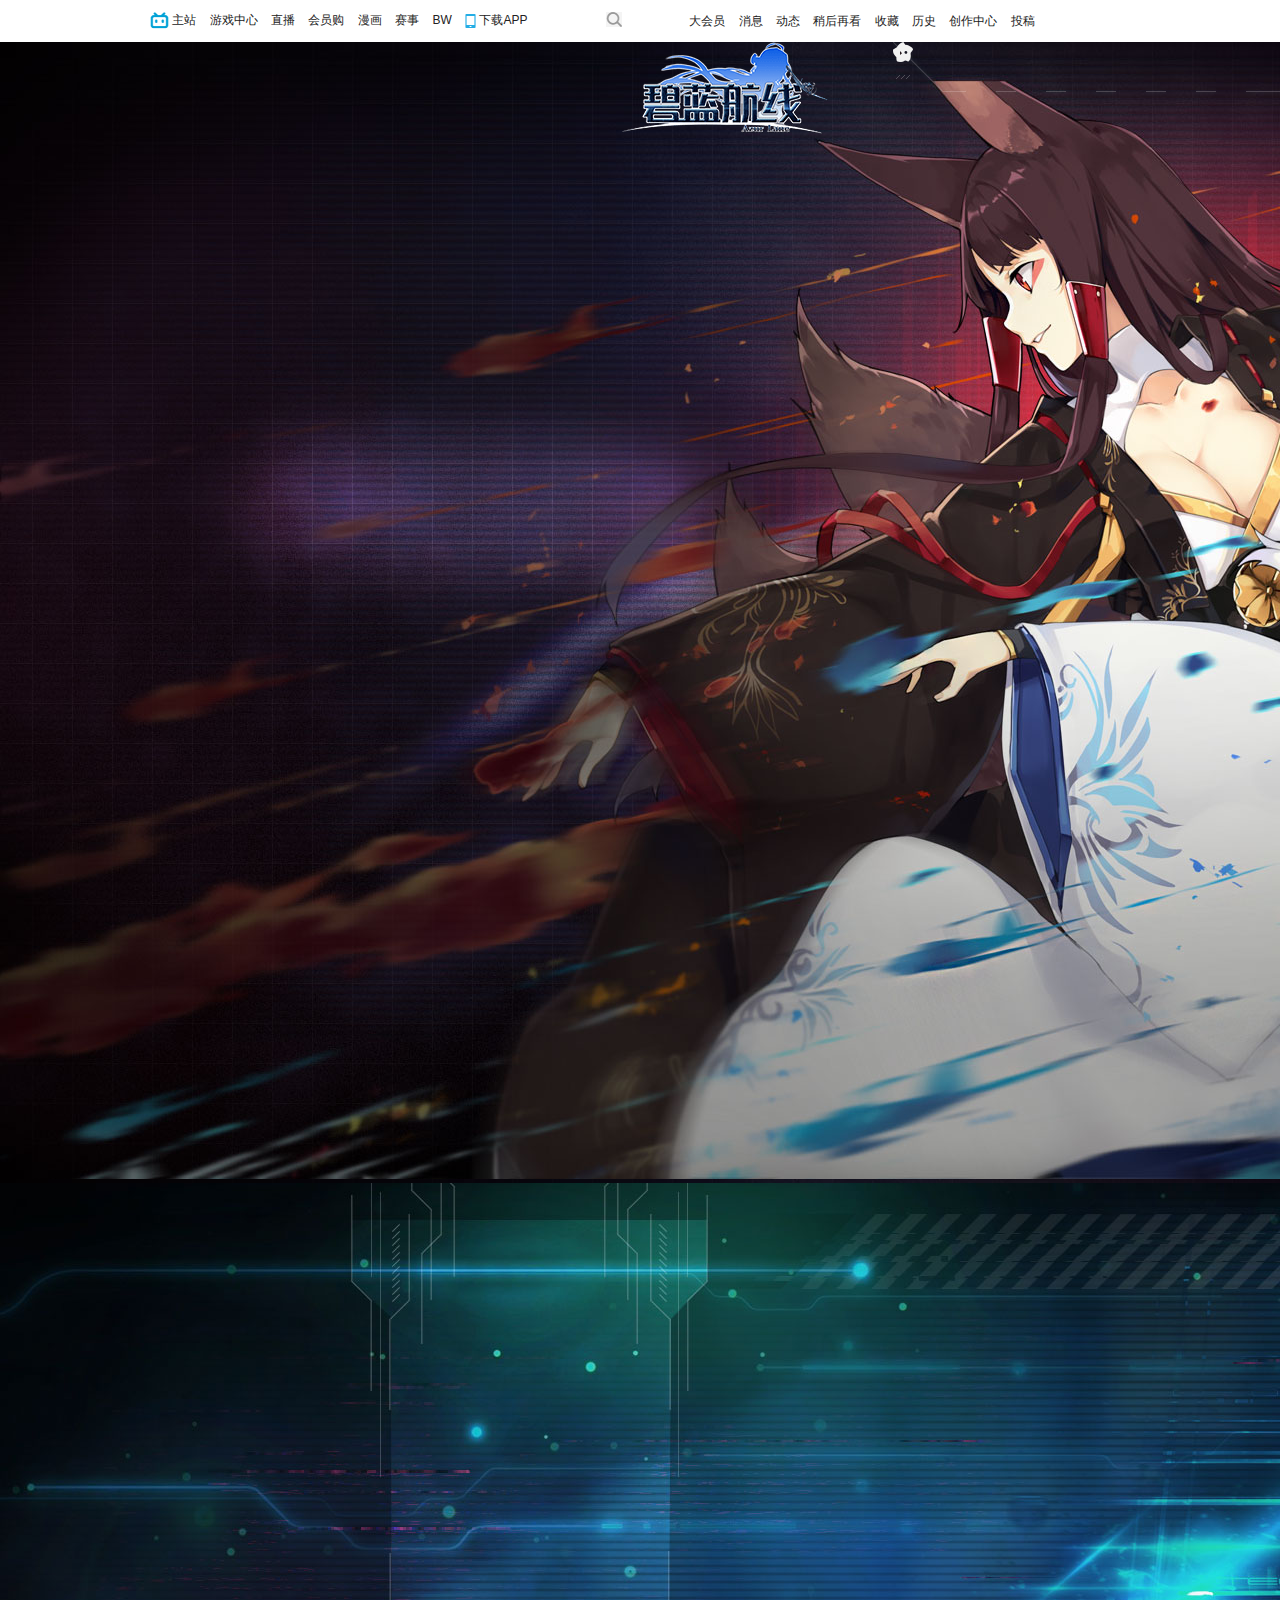
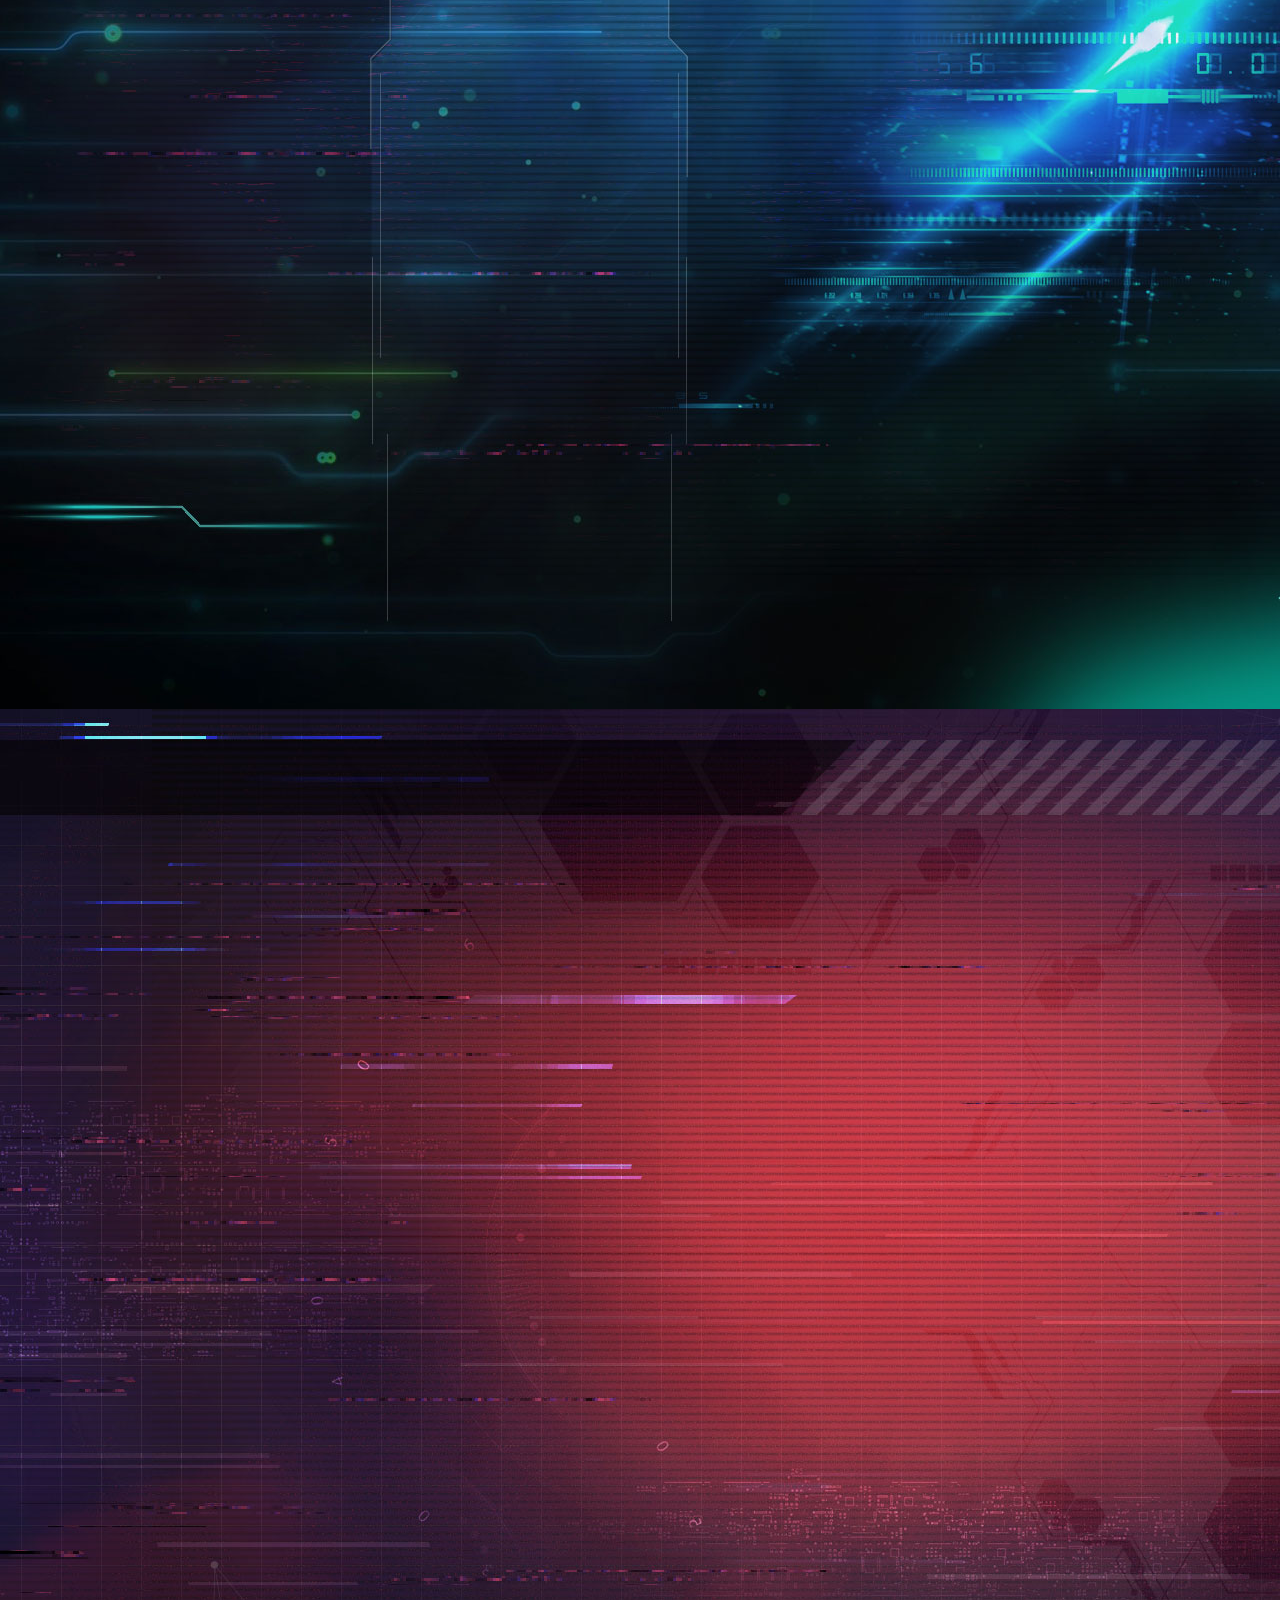
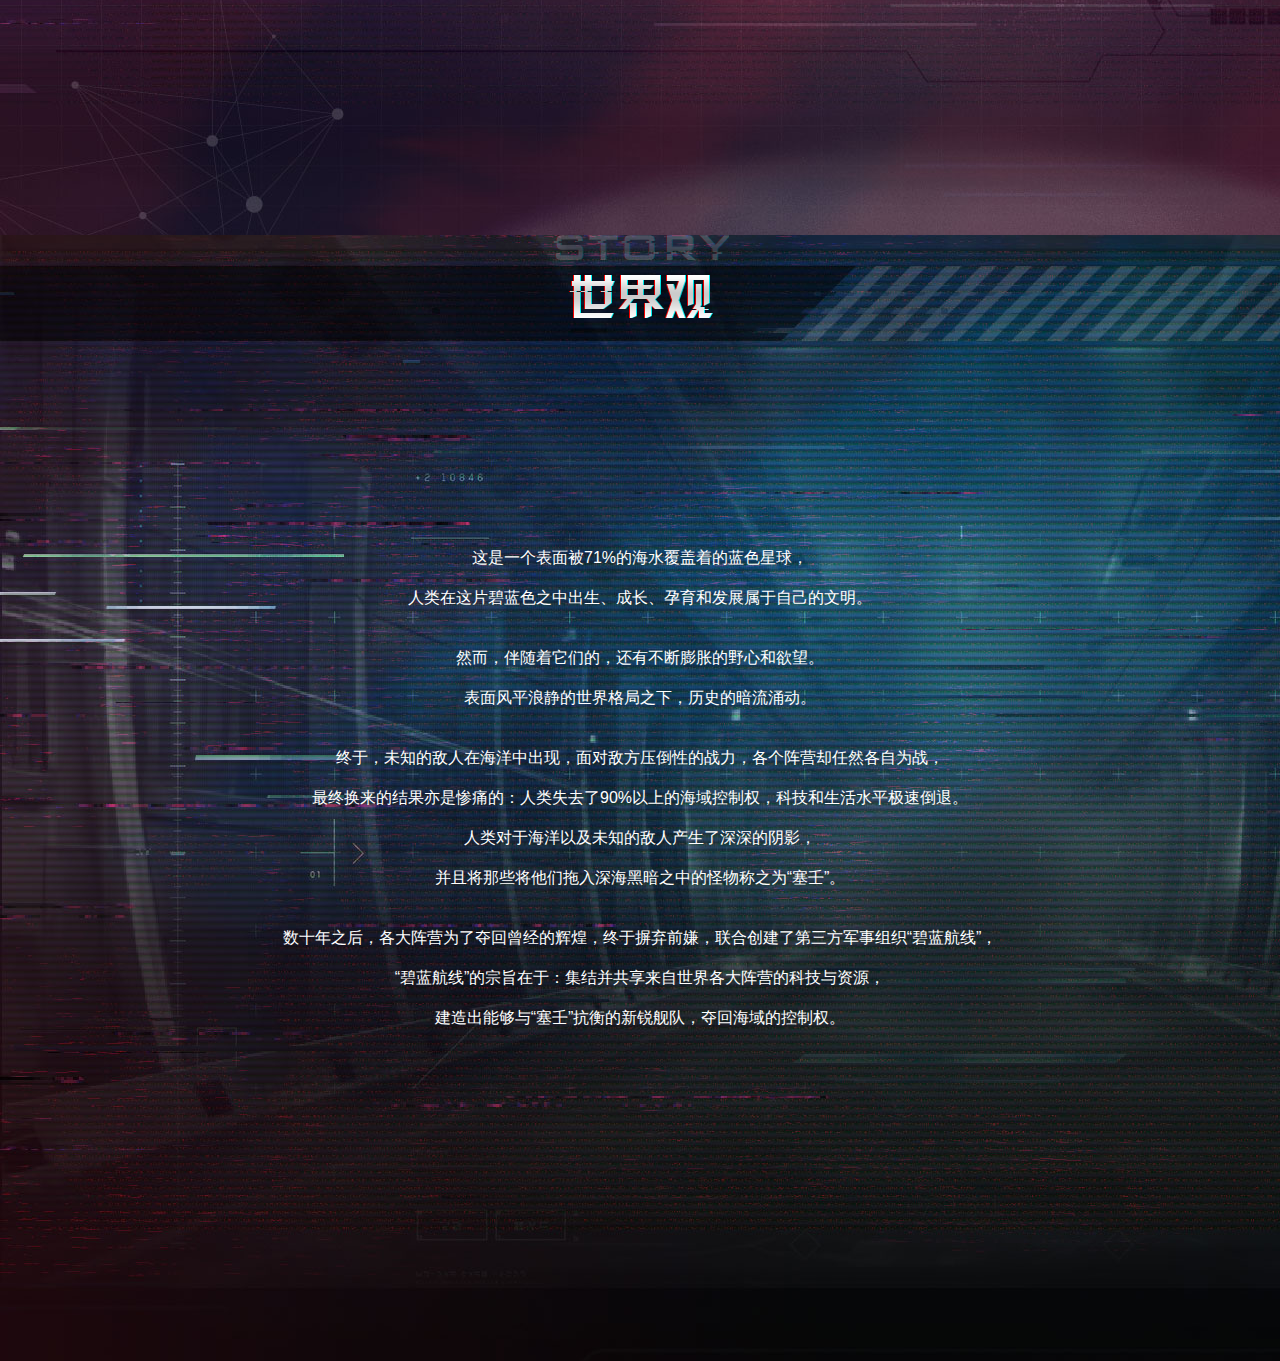
==== 主页面/index.html @ 111d45b7 "yidong" ====
<!DOCTYPE html>
<html lang="en">

<head>
    <meta charset="UTF-8">
    <meta name="viewport" content="width=device-width, initial-scale=1.0">
    <meta http-equiv="X-UA-Compatible" content="ie=edge">
    <title>Document</title>
    <link rel="stylesheet" href="./lib/normalize.css">
    <link rel="stylesheet" href="">
    <link rel="stylesheet" href="./scss/index.css">
</head>

<body>
    <!-- 顶部导航 -->
    <div class="nav">
        <!-- 导航中间的链接 -->
        <div class="nav-center">
            <!-- 中间导航左边部分 -->
            <div class="nav-center-left">
                <ul>
                    <li>
                        <a href="" title="主站">
                            <img src="./image/背景.png" alt="">
                            主站
                        </a>
                    </li>
                    <li>
                        <a href="" title="游戏中心">游戏中心</a>
                    </li>
                    <li>
                        <a href="" title="直播">直播</a>
                    </li>
                    <li>
                        <a href="" title="会员购">会员购</a>
                    </li>
                    <li>
                        <a href="" title="漫画">漫画</a>
                    </li>
                    <li>
                        <a href="" title="赛事">赛事</a>
                    </li>
                    <li>
                        <a href="" title="">BW</a>
                    </li>
                    <li>
                        <a href="" title="下载APP">
                            <img src="./image/背景2.png" alt="">
                            下载APP
                        </a>
                    </li>
                </ul>
            </div>
            <!-- 中间导航中间部分 -->
            <div class="nav-center-center">
                <div class="sousuo">
                    <a href="">
                        <img src="./image/背景3.png" alt="">
                    </a>
                </div>
            </div>
            <!-- 中间导航右边部分 -->
            <div class="nav-center-right">
                <ul>
                    <li><a href=""><img src="" alt=""></a></li>
                    <li><a href="">大会员</a></li>
                    <li><a href="" title="消息">消息</a></li>
                    <li><a href="">动态</a></li>
                    <li><a href="">稍后再看</a></li>
                    <li><a href="">收藏</a></li>
                    <li><a href="">历史</a></li>
                    <li><a href="">创作中心</a></li>
                    <li><a href=""><span>投稿</span></a></li>
                </ul>
            </div>
        </div>
    </div>
    <!-- 中间主体 -->
    <div class="subject">
        <!-- 上部第一张 -->
        <div class="subject-top">
            <!-- 顶部图标右边链接 -->
            <div class="subject-top-right">
                <a href=""><span></span></a>
                <a href=""><span></span></a>
                <a href=""><span></span></a>
                <a href=""><span></span></a>
                <a href=""><span></span></a>
                <a href=""><span></span></a>
            </div>
            <!-- 主体左边 -->
            <div class="subject-left">
                <!-- logo部分 -->
                <div class="logo">
                    <img src="./image/logo.png" alt="">
                    <!-- 左边下载 -->
                    <div class="logo-left">
                        <!--  -->
                    </div>
                </div>
            </div>

        </div>
        <!-- 中间主体第二张 -->
        <div class="subject-center">

        </div>
        <!-- 中间主体第三张 -->
        <div class="subject-bottom">

        </div>
        <!-- 中间主体尾张 -->
        <div class="subject-foot">
            <div class="one"></div>
            <div class="story">
                <p>这是一个表面被71%的海水覆盖着的蓝色星球，<br>人类在这片碧蓝色之中出生、成长、孕育和发展属于自己的文明。</p>
                <p>然而，伴随着它们的，还有不断膨胀的野心和欲望。<br>表面风平浪静的世界格局之下，历史的暗流涌动。</p>
                <p>终于，未知的敌人在海洋中出现，面对敌方压倒性的战力，各个阵营却任然各自为战，<br>最终换来的结果亦是惨痛的：人类失去了90%以上的海域控制权，科技和生活水平极速倒退。<br>人类对于海洋以及未知的敌人产生了深深的阴影，<br>并且将那些将他们拖入深海黑暗之中的怪物称之为“塞壬”。
                </p>
                <p>数十年之后，各大阵营为了夺回曾经的辉煌，终于摒弃前嫌，联合创建了第三方军事组织“碧蓝航线”，<br>“碧蓝航线”的宗旨在于：集结并共享来自世界各大阵营的科技与资源，<br>建造出能够与“塞壬”抗衡的新锐舰队，夺回海域的控制权。
                </p>
            </div>
        </div>
    </div>
</body>

</html>
---- 主页面/scss/index.css ----
html,
body {
  width: 100%;
  height: 100%;
  margin: 0;
  bottom: 0;
}

.nav {
  position: relative;
  width: 100%;
  height: 42px;
}

.nav .nav-center {
  width: 980px;
  height: 100%;
  margin: 0 auto;
  background-color: #ffffff;
}

.nav .nav-center .nav-center-left {
  float: left;
  left: 0px;
  line-height: 40px;
}

.nav .nav-center .nav-center-left ul {
  margin-left: -10px;
}

.nav .nav-center .nav-center-left ul li {
  display: inline-block;
  padding-left: 10px;
}

.nav .nav-center .nav-center-left ul li a {
  color: #222222;
}

.nav .nav-center .nav-center-center {
  width: 80px;
  height: 36px;
  float: left;
  margin: 7px 0 0 15px;
}

.nav .nav-center .nav-center-center img {
  float: right;
  margin-top: 5px;
}

.nav .nav-center .nav-center-right {
  float: right;
  width: 464px;
  height: 100%;
  line-height: 42px;
}

.nav .nav-center .nav-center-right ul li {
  display: inline-block;
  margin-left: 10px;
}

.nav .nav-center .nav-center-right ul li a {
  color: #222222;
}

.subject {
  position: relative;
}

.subject .subject-top {
  width: 100%;
  height: 1141px;
  background-image: url(../upload/bg.jpg);
}

.subject .subject-top-right {
  width: 387px;
  height: 54px;
  float: right;
  background-image: url(../image/border0.png);
}

.subject .subject-top-right a:nth-child(1) {
  position: absolute;
  width: 32px;
  height: 46px;
}

.subject .subject-top-right a:nth-child(1) span:nth-child(1) {
  position: absolute;
  width: 32px;
  height: 46px;
  background-repeat: no-repeat;
  background-image: url(../image/border1.png);
}

.subject .subject-top-right a:nth-child(1) span:nth-child(1):hover {
  color: palegreen;
}

.subject .subject-center {
  width: 100%;
  height: 1126px;
  margin: 0;
  padding: 0;
  background-image: url(../upload/chara-bg.jpg);
}

.subject .subject-bottom {
  width: 100%;
  height: 1126px;
  background-image: url(../upload/pics-bg.jpg);
}

.subject .subject-foot {
  width: 100%;
  height: 1126px;
  background-image: url(../upload/story-bg.jpg);
}

.subject .subject-foot .one {
  width: 177px;
  height: 83px;
  margin: auto;
  background-image: url(../upload/story-title.png);
}

.subject .subject-foot .story {
  width: 100%;
  height: 514px;
  margin-top: 220px;
  line-height: 2.5;
}

.subject .subject-foot .story p {
  color: #ffffff;
  font-size: 16px;
  text-align: center;
  margin-top: 20px;
}
/*# sourceMappingURL=index.css.map */
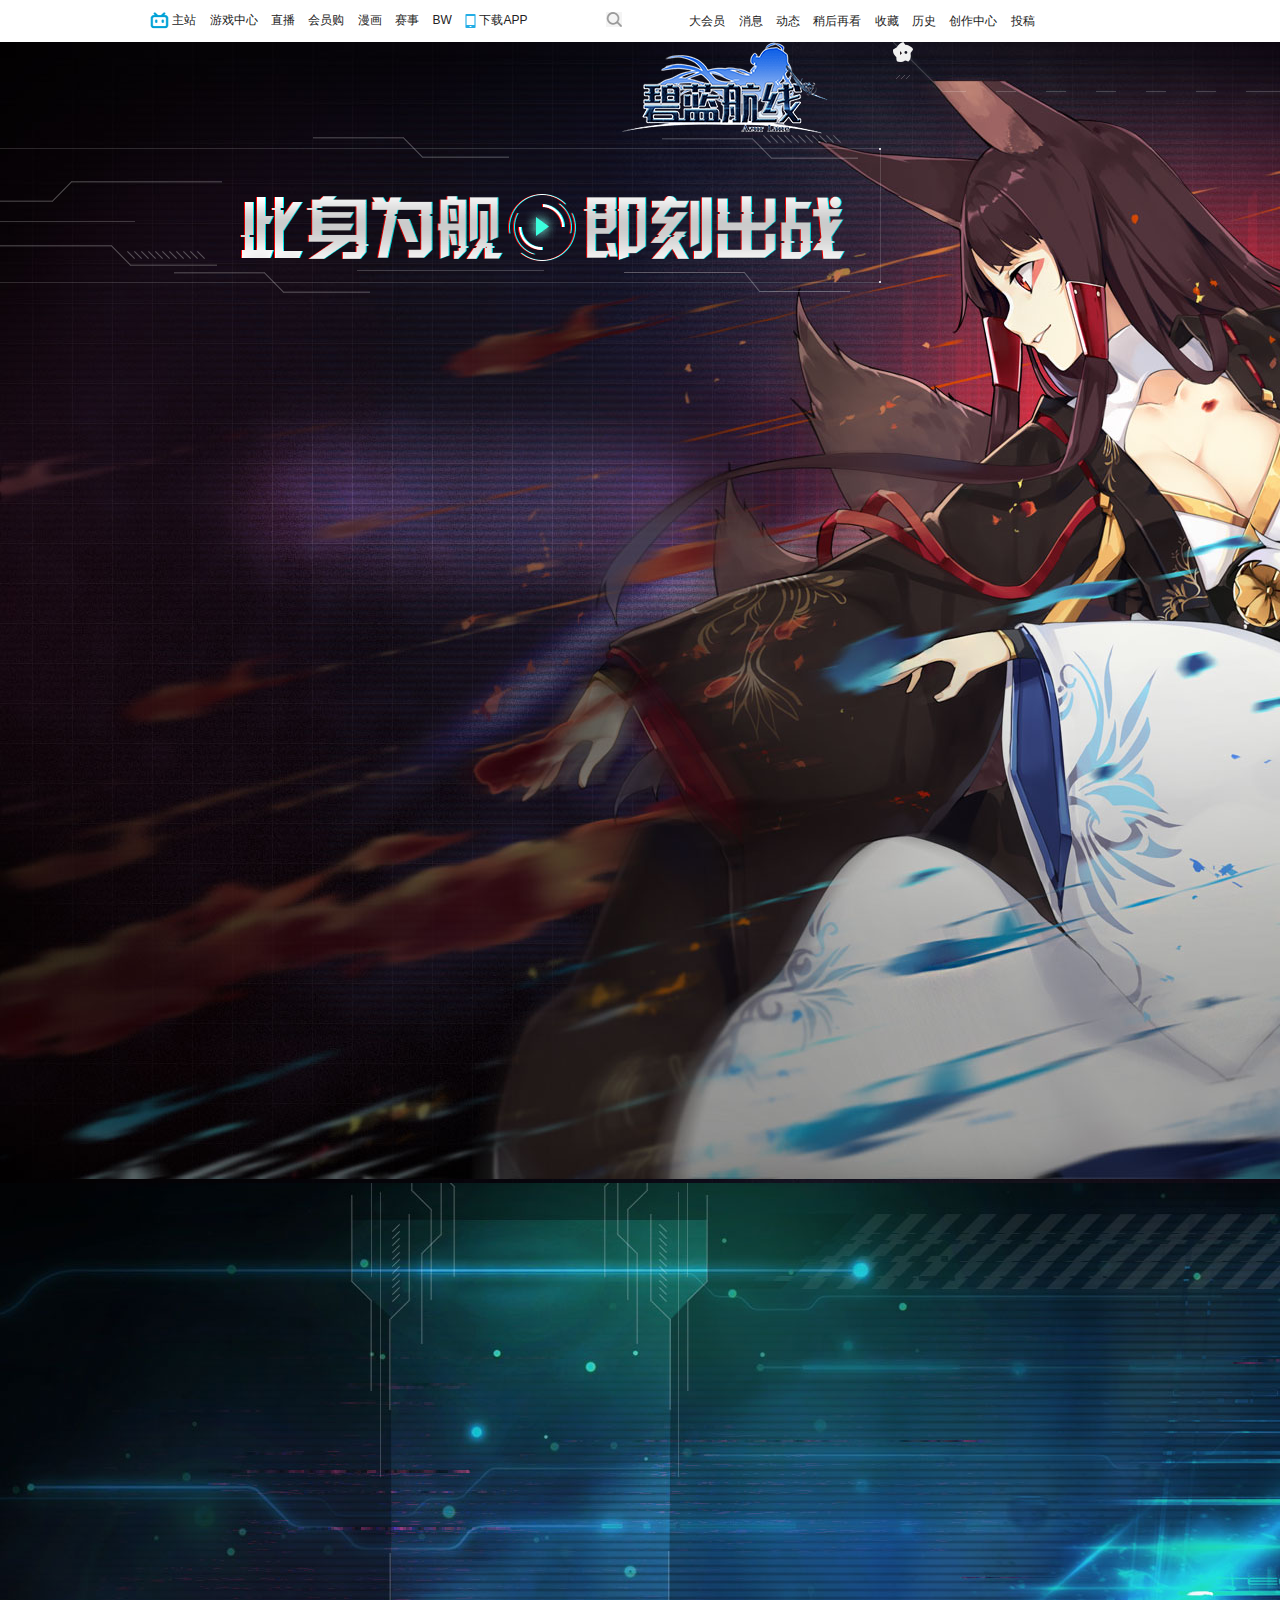
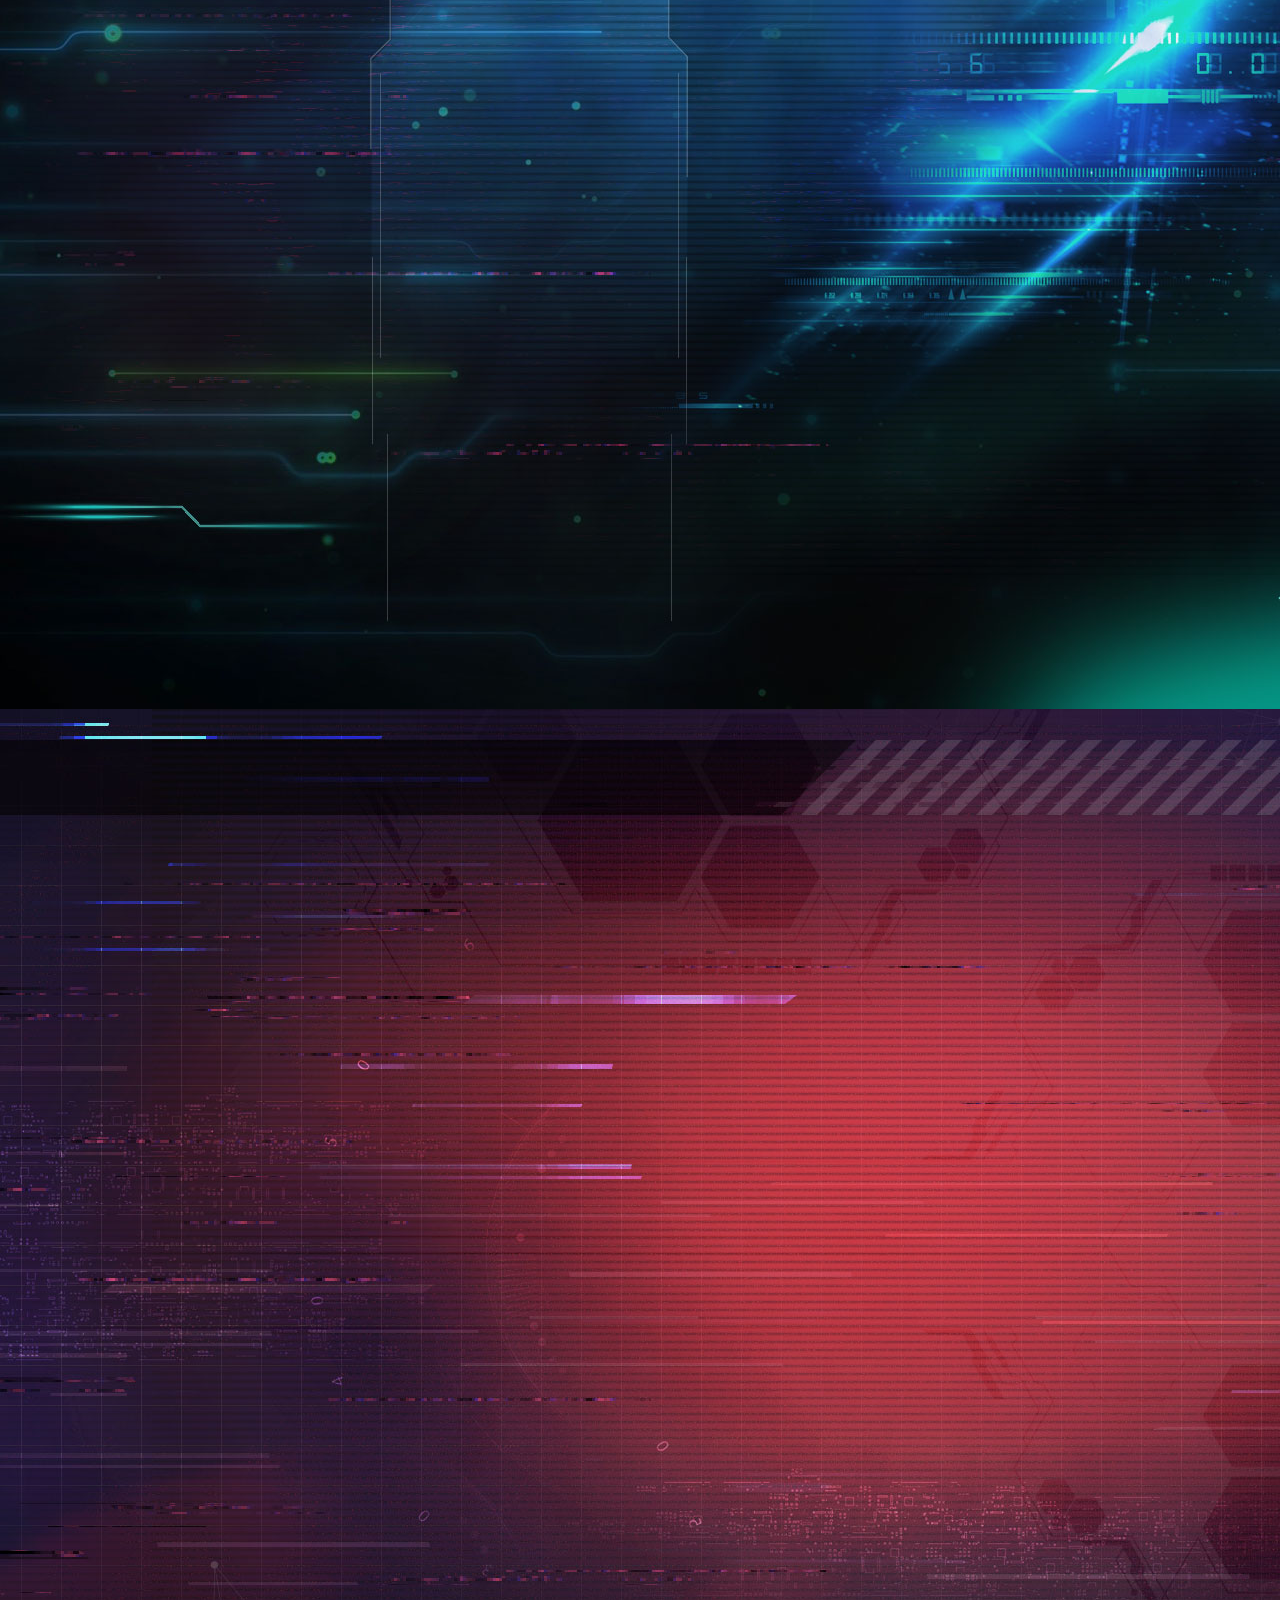
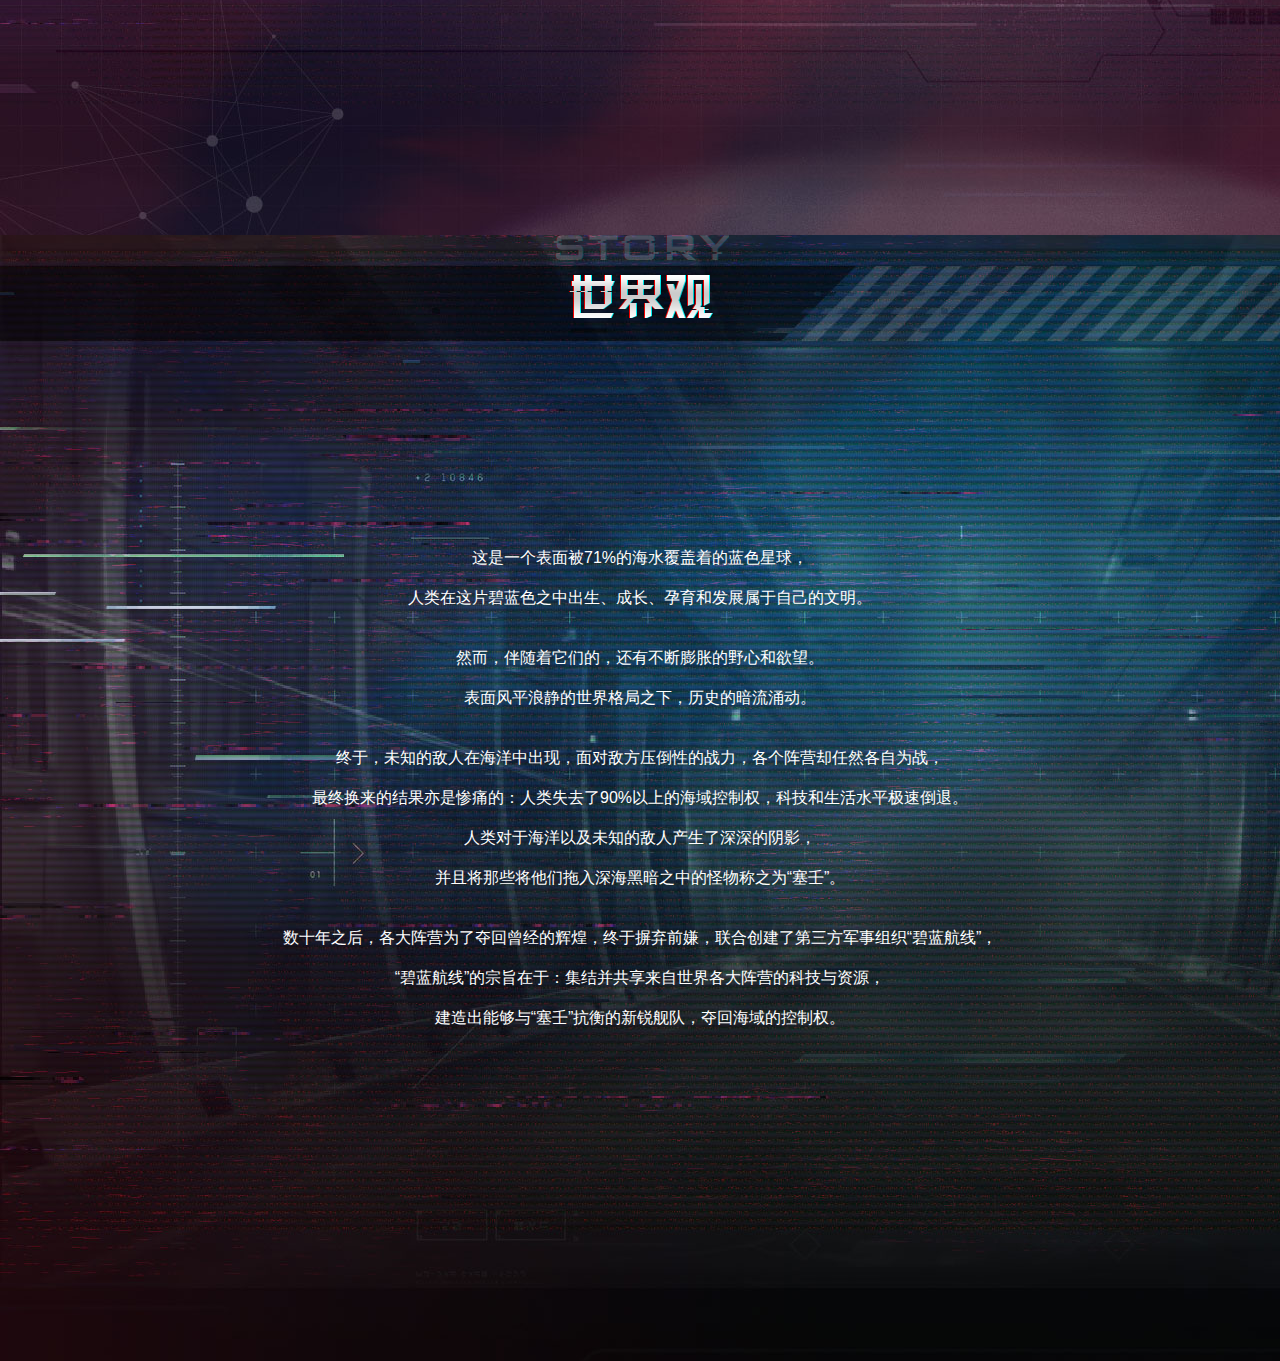
==== commit d7ef4b16: "xiangmu" ====
--- a/主页面/index.html
+++ b/主页面/index.html
@@ -93,9 +93,9 @@
                 <!-- logo部分 -->
                 <div class="logo">
                     <img src="./image/logo.png" alt="">
+                    <img src="./image/slogan.png" alt="">
                     <!-- 左边下载 -->
                     <div class="logo-left">
-                        <!--  -->
                     </div>
                 </div>
             </div>
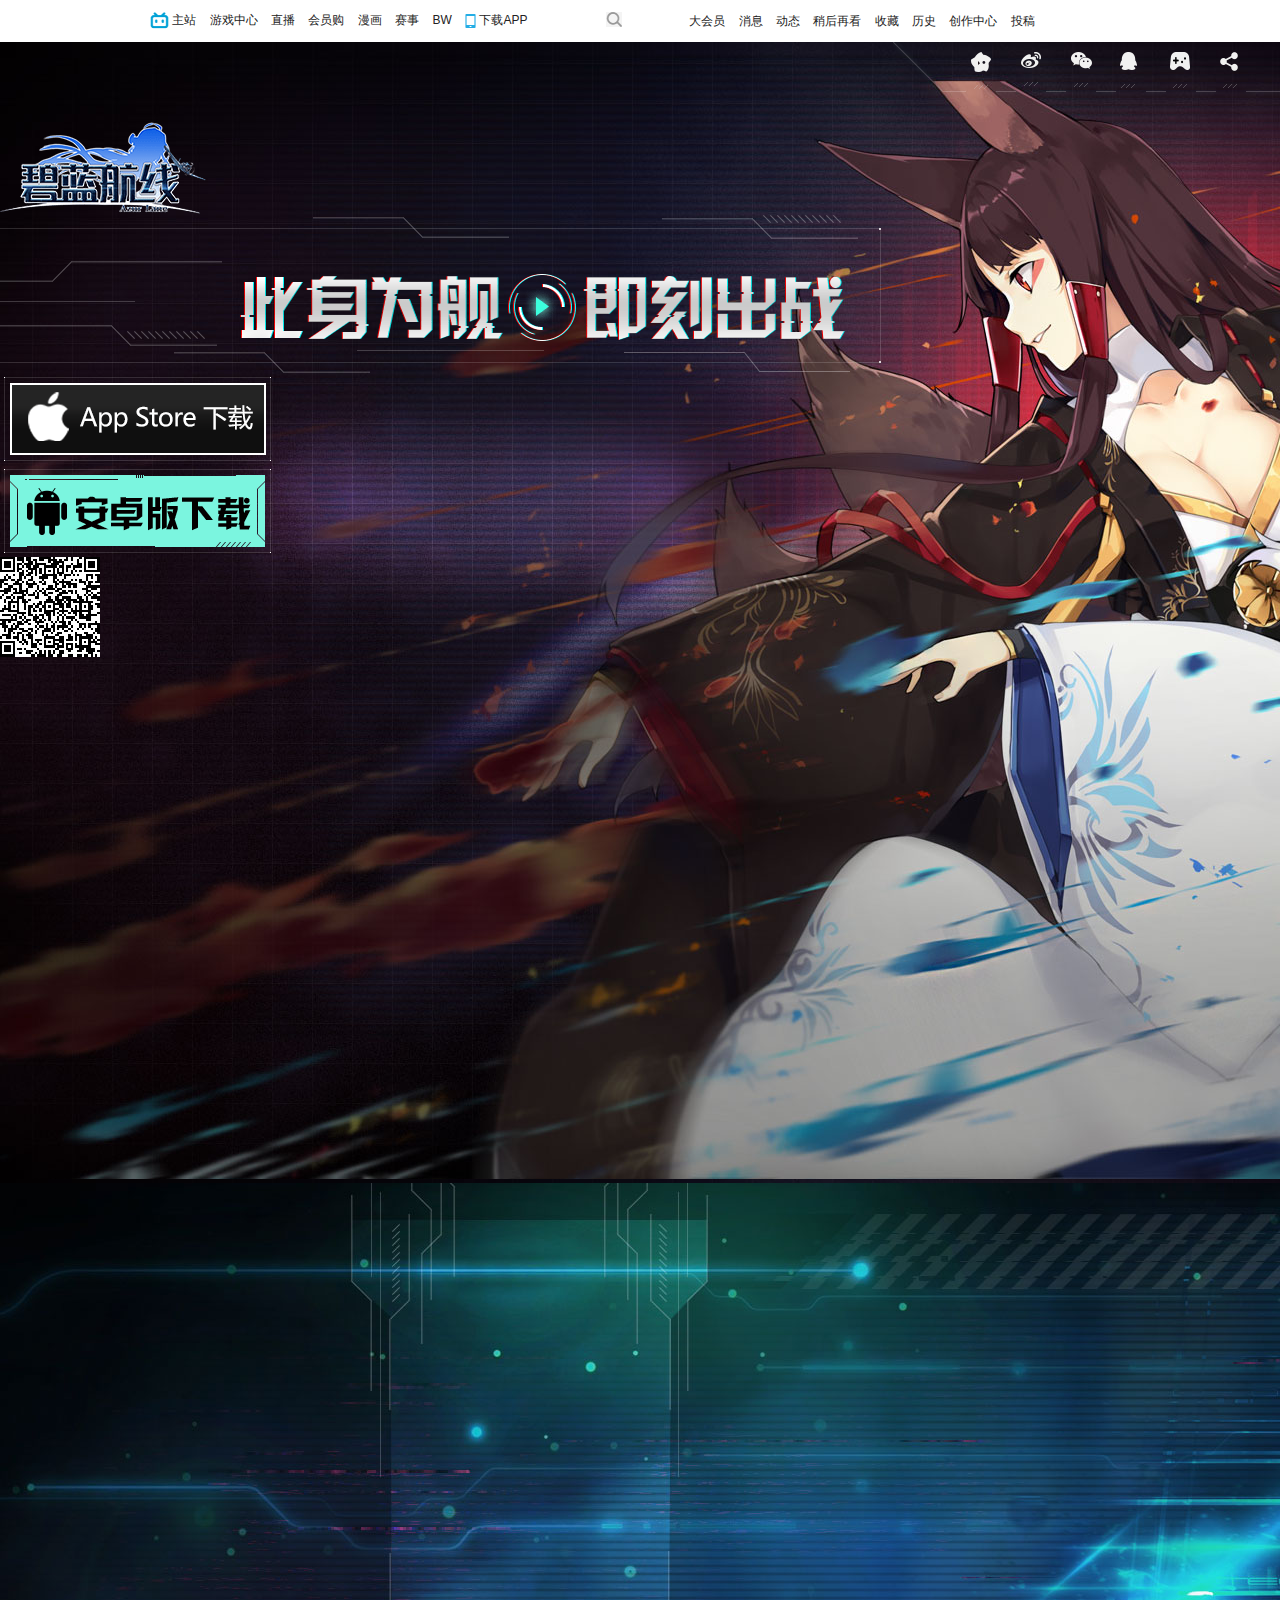
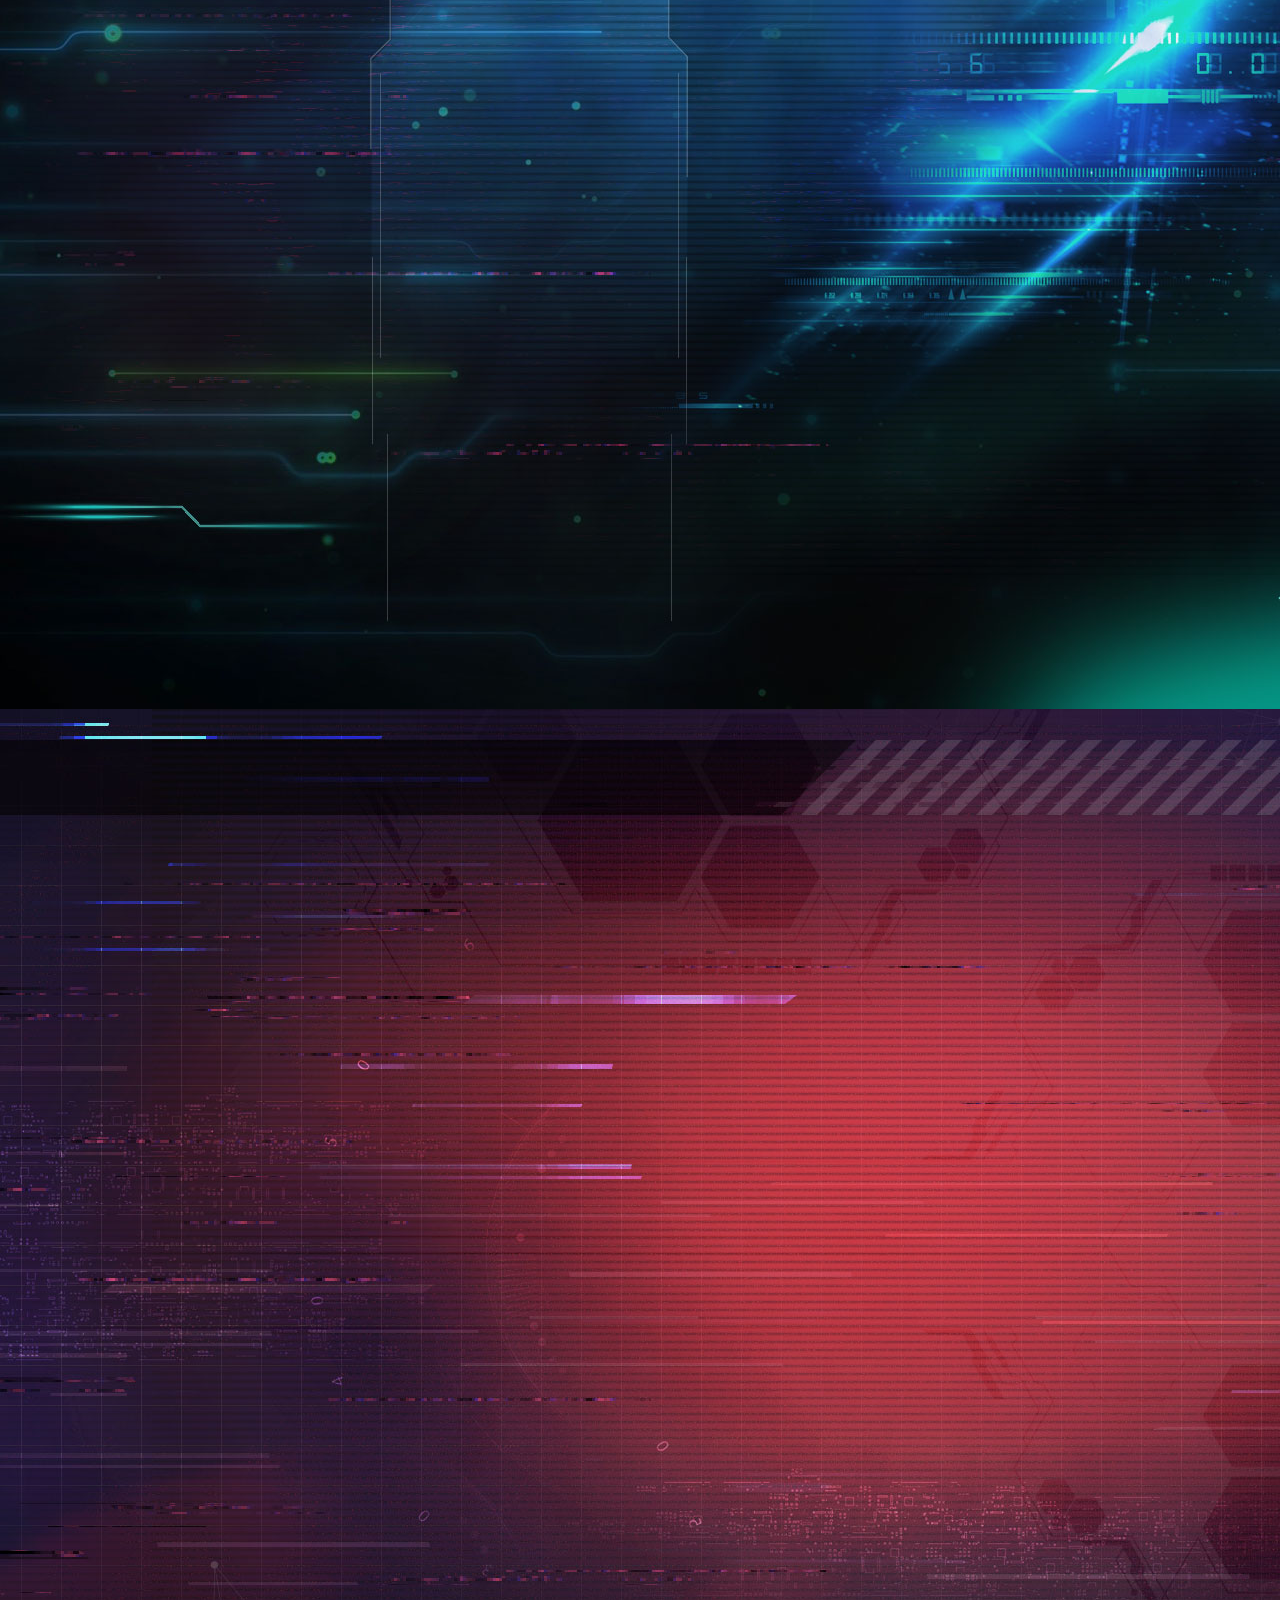
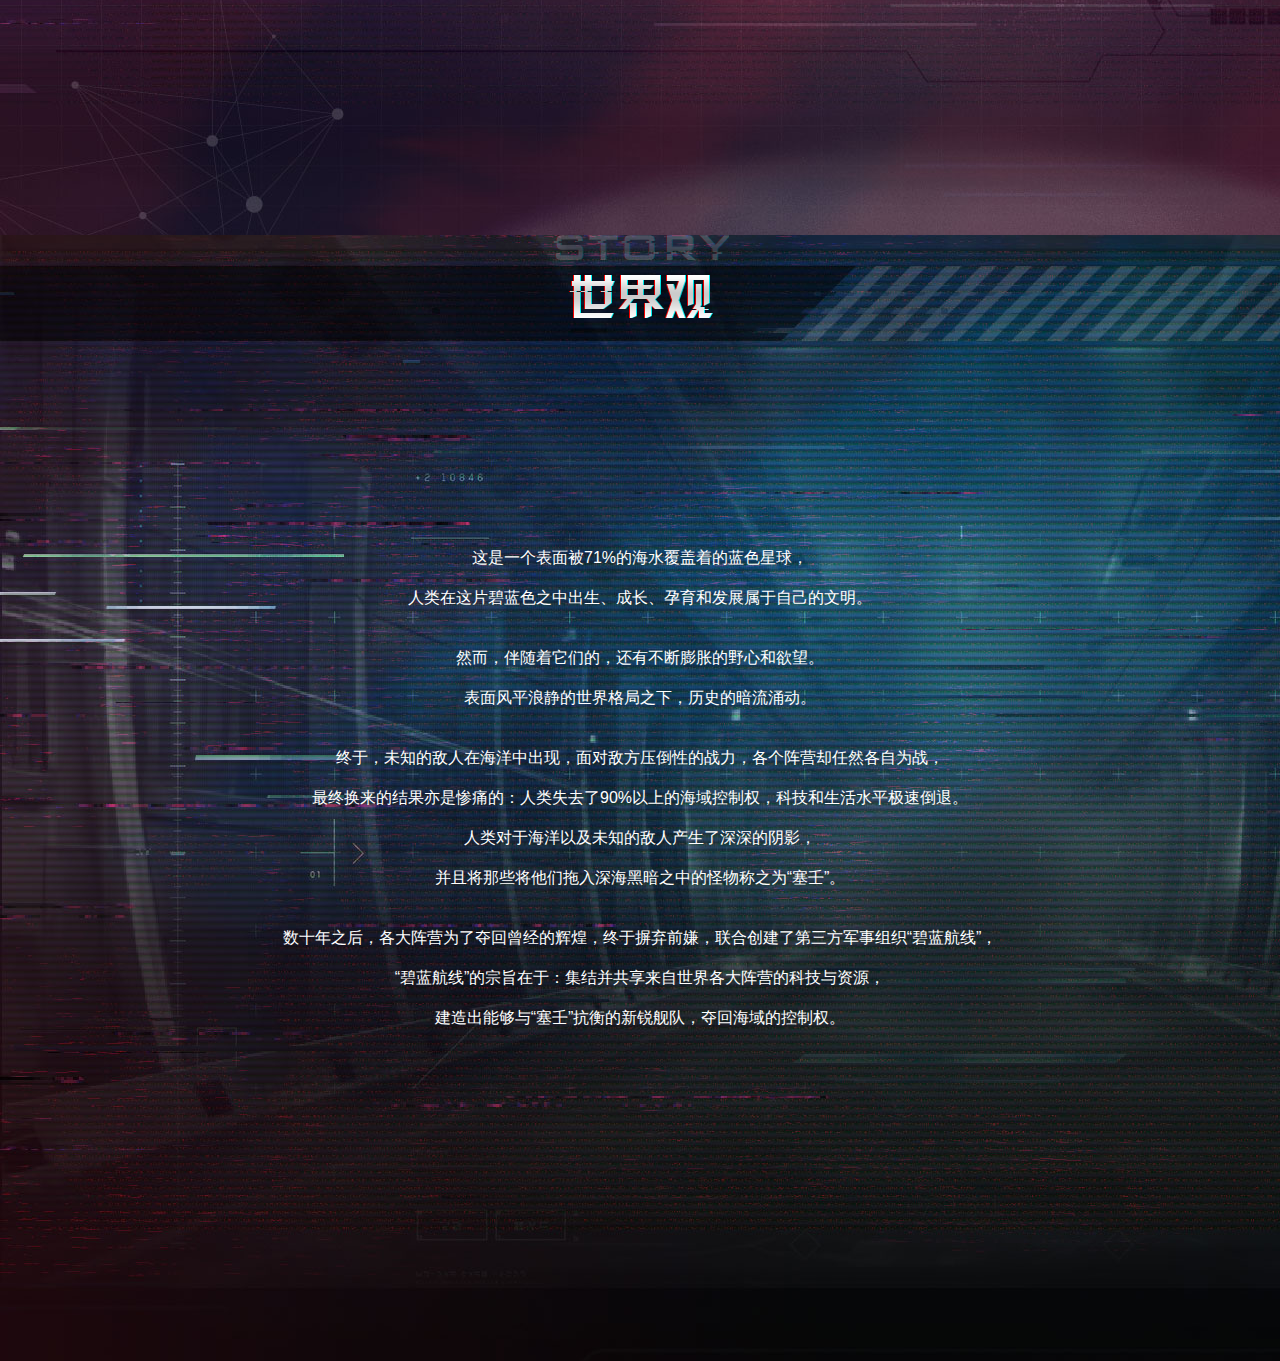
==== commit 5edff265: "yidong" ====
--- a/主页面/index.html
+++ b/主页面/index.html
@@ -75,19 +75,24 @@
             </div>
         </div>
     </div>
+    <!-- 顶部图标右边链接 -->
+    <div class="next">
+        <div class="right">
+            <ul>
+                <li><a href=""><img src="./image/border1.png" alt=""></a></li>
+                <li><a href=""><img src="./image/border2.png" alt=""></a></li>
+                <li><a href=""><img src="./image/border3.png" alt=""></a></li>
+                <li><a href=""><img src="./image/border4.png" alt=""></a></li>
+                <li><a href=""><img src="./image/border5.png" alt=""></a></li>
+                <li><a href=""><img src="./image/border6.png" alt=""></a></li>
+            </ul>
+        </div>
+
+    </div>
     <!-- 中间主体 -->
     <div class="subject">
         <!-- 上部第一张 -->
         <div class="subject-top">
-            <!-- 顶部图标右边链接 -->
-            <div class="subject-top-right">
-                <a href=""><span></span></a>
-                <a href=""><span></span></a>
-                <a href=""><span></span></a>
-                <a href=""><span></span></a>
-                <a href=""><span></span></a>
-                <a href=""><span></span></a>
-            </div>
             <!-- 主体左边 -->
             <div class="subject-left">
                 <!-- logo部分 -->
@@ -96,6 +101,11 @@
                     <img src="./image/slogan.png" alt="">
                     <!-- 左边下载 -->
                     <div class="logo-left">
+                        <ul>
+                            <li><a href=""><img src="./image/ios-btn.png" alt=""></a></li>
+                            <li><a href=""><img src="./image/android-btn.png" alt=""></a></li>
+                        </ul>
+                        <span><img src="./image/QR.png" alt=""></span>
                     </div>
                 </div>
             </div>
--- a/主页面/scss/index.css
+++ b/主页面/scss/index.css
@@ -66,6 +66,39 @@
   color: #222222;
 }
 
+.next {
+  position: absolute;
+  left: 0;
+  right: 0;
+  padding-top: 42px;
+  z-index: 1;
+}
+
+.next .right {
+  position: absolute;
+  width: 387px;
+  height: 54px;
+  right: 0;
+  top: 0;
+  background-image: url(../image/border0.png);
+}
+
+.next .right ul {
+  position: absolute;
+  width: 80%;
+  height: 100%;
+  left: 78px;
+}
+
+.next .right ul li {
+  display: inline-block;
+  width: 15%;
+}
+
+.next .right ul li img {
+  position: absolute;
+}
+
 .subject {
   position: relative;
 }
@@ -76,29 +109,15 @@
   background-image: url(../upload/bg.jpg);
 }
 
-.subject .subject-top-right {
-  width: 387px;
-  height: 54px;
-  float: right;
-  background-image: url(../image/border0.png);
+.subject .subject-left {
+  position: relative;
+  width: 647px;
+  height: 100%;
+  padding-top: 80px;
 }
 
-.subject .subject-top-right a:nth-child(1) {
-  position: absolute;
-  width: 32px;
-  height: 46px;
-}
-
-.subject .subject-top-right a:nth-child(1) span:nth-child(1) {
-  position: absolute;
-  width: 32px;
-  height: 46px;
-  background-repeat: no-repeat;
-  background-image: url(../image/border1.png);
-}
-
-.subject .subject-top-right a:nth-child(1) span:nth-child(1):hover {
-  color: palegreen;
+.subject .subject-left .logo {
+  float: left;
 }
 
 .subject .subject-center {
